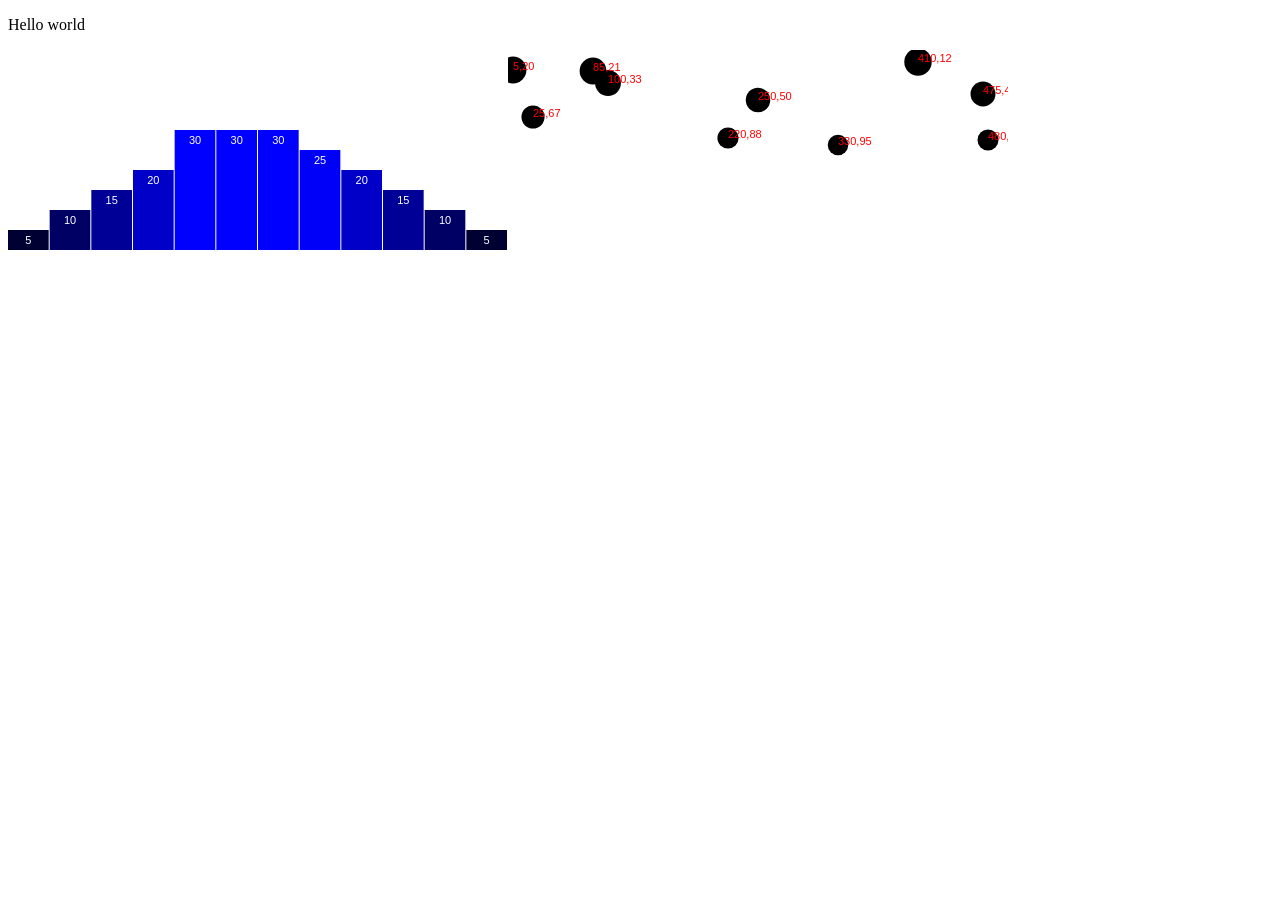
==== Infov/index.html @ c2297710 "begin scatter plot" ====
<!DOCTYPE html>
<html>
    <head>
        <script type="text/javascript" src="d3/d3.min.js"></script>
        <link href="style.css"  rel="stylesheet" type="text/css"/> 
    </head>
    <body>
        <script>
            d3.select("body")
                .append("p")
                .text("Hello world");
        
           /* d3.select("body")
                .append("svg")
                .attr("width",50)
                .attr("height",50)
                .append("circle")
                .attr("cx",25)
                .attr("cy",25)
                .attr("r",25)
                .style("fill","purple");*/
        
            var data = [5,10,15,20,30,30,30,25,20,15,10,5];
            
            var w = 500;
            var h = 200;
            var barPadding = 1;
            
            var svg = d3.select("body")
                            .append("svg")
                            .attr("height", h)
                            .attr("width", w);
            
            svg.selectAll("rect")
                .data(data)
                .enter()
                .append("rect")
                .attr({
                    x: function(d,i){ return i* (w / data.length);},
                    y: function(d){ return h - (d*4);},
                    width: w/ data.length - barPadding,
                    height: function(d){return d*4 ;},
                    fill: function(d){ return "rgb(0, 0, "+ (d * 10) + ")"}
                });
                
            svg.selectAll("text")
                .data(data)
                .enter()
                .append("text")
                .text(function(d){
                    return d;
                })
                .attr({
                    x: function(d,i) {
                      return i * (w / data.length) + (w/ data.length - barPadding) / 2;
                    },
                    y: function(d) {
                      return h - (d * 4) + 14;
                    }
                })
                .attr("font-family", "sans-serif")
                .attr("font-size", "11px")
                .attr("fill","white")
                .attr("text-anchor","middle");
            
            /*d3.select("body").selectAll("div")
                .data(data)
                .enter()
                .append("div")
                .attr("class", "bar")
                .style("height",function(d){
                    var barHeight = d*5;
                    return barHeight + "px";
                });
                
                
            var circleRadii = [40,20,10];
            
            var svgContainer = d3.select("body").append("svg")
                                                .attr("width",200)
                                                .attr("height",200);
                            
            var circles = svgContainer.selectAll("circle")
                                        .data(circleRadii)
                                        .enter()
                                        .append("circle");
                                    
            var circleAttributes = circles
                                    .attr("cx",50)
                                    .attr("cy",50)
                                    .attr("r", function(d){return d;})
                                    .style("fill",function(d){
                                        var returnColor;
                                        if (d===40)
                                            returnColor = "green";
                                        else if (d===20)
                                            returnColor = "blue";
                                        else
                                            returnColor = "red";
                                        return returnColor;
                                    });
            
            var spaceCircles = [30,70,110];
            
            var svgContainer2 = d3.select("body").append("svg")
                                                    .attr("width", 200)
                                                    .attr("height",200)
                                                    .style("border","1px solid black");
                                                    
            var circles2 = svgContainer2.selectAll("circle")
                                        .data(spaceCircles)
                                        .enter()
                                        .append("circle");
                                        
            var circleAttributes2 = circles2
                                        .attr("cx", function(d){return d;})
                                        .attr("cy", function(d){return d;})
                                        .attr("r", 20)
                                        .style("fill",function(d){
                                        var returnColor;
                                        if (d===30)
                                            returnColor = "green";
                                        else if (d===70)
                                            returnColor = "blue";
                                        else
                                            returnColor = "red";
                                        return returnColor;
                                    });
                                        
              var svgContainer3 = d3.select("body").append("svg")
                                                    .attr("width", 610)
                                                    .attr("height", 500);
                                            
              var rectangles = svgContainer3.selectAll("rect")
                                                .data(data)
                                                .enter()
                                                .append("rect");
                                                                    
              var rectangleAttributes = rectangles
                                        .attr("x", function(d,i){return (10+i*50);} )
                                        .attr("y", function(d){var l = 490-(d*15); return l;})
                                        .attr("width", 40)
                                        .attr("height", function(d){return d*15;})
                                        .style("fill","blue");
            
            var dataset;   
            
            d3.csv("data/meteo.csv", function(error, n){
                if (error) {  //If error is not null, something went wrong.
                     console.log(error);  //Log the error.
                } else {      //If no error, the file loaded correctly. Yay!
                     console.log(n);   //Log the data.
                
                dataset = n; //kopie van de data
                 //visualisatie functie
                 // laden laneten verdwijnen
                }
            }); */                                                                      
            
            var dataset = [
              [5,   20],
              [480, 90],
              [250, 50],
              [100, 33],
              [330, 95],
              [410, 12],
              [475, 44],
              [25,  67],
              [85,  21],
              [220, 88]  
            ];
            
            var svg2 = d3.select("body")
                            .append("svg")
                            .attr({
                                width: w,
                                height: h
                            });
                        
            svg2.selectAll("circle")
                .data(dataset)
                .enter()
                .append("circle")
                .attr({
                    cx: function(d){ return d[0];},
                    cy: function(d){ return d[1];},
                    r: function(d){ return Math.sqrt(h - d[1]);}
                });
            
            svg2.selectAll("text")
                .data(dataset)
                .enter()
                .append("text")
                .text( function(d){ return d[0] + "," + d[1];})
                .attr({
                    x: function(d){ return d[0];},
                    y: function(d){ return d[1];}
                })
                .attr("font-family", "sans-serif")
                .attr("font-size", "11px")
                .attr("fill", "red");
        </script>
    </body>
</html>
---- Infov/style.css ----
div.bar {
    display: inline-block;
    width: 20px;
    height: 75px;
    background-color: teal;
    margin-right: 2px;
}
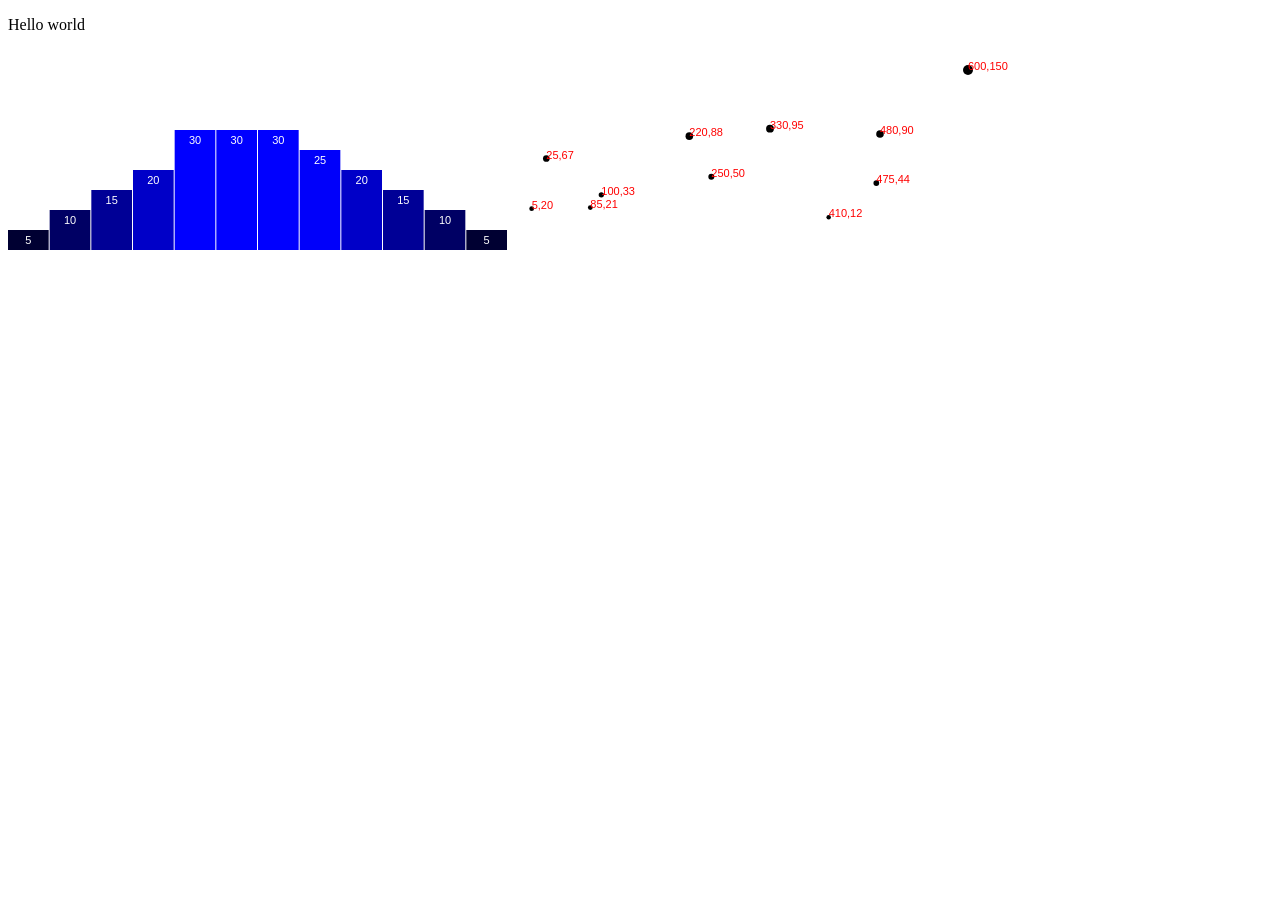
==== commit 4bbd091d: "Scale.linear()" ====
--- a/Infov/index.html
+++ b/Infov/index.html
@@ -167,9 +167,22 @@
               [475, 44],
               [25,  67],
               [85,  21],
-              [220, 88]  
+              [220, 88],
+              [600, 150]  
             ];
-            
+           
+            var padding = 20;
+            var xScale = d3.scale.linear()
+                                .domain([0,d3.max(dataset, function(d){ return d[0];})])
+                                .range([padding,w-padding *2]);
+            
+            var yScale = d3.scale.linear()
+                                .domain([0,d3.max(dataset, function(d){ return d[1];})])
+                                .range([h-padding,padding]);
+            var rScale = d3.scale.linear()
+                                .domain([0, d3.max(dataset, function(d){return d[1];})])
+                                .range([2,5]);
+                      
             var svg2 = d3.select("body")
                             .append("svg")
                             .attr({
@@ -182,9 +195,9 @@
                 .enter()
                 .append("circle")
                 .attr({
-                    cx: function(d){ return d[0];},
-                    cy: function(d){ return d[1];},
-                    r: function(d){ return Math.sqrt(h - d[1]);}
+                    cx: function(d){ return xScale(d[0]);},
+                    cy: function(d){ return yScale(d[1]);},
+                    r: function(d){ return rScale(d[1]);}
                 });
             
             svg2.selectAll("text")
@@ -193,12 +206,16 @@
                 .append("text")
                 .text( function(d){ return d[0] + "," + d[1];})
                 .attr({
-                    x: function(d){ return d[0];},
-                    y: function(d){ return d[1];}
+                    x: function(d){ return xScale(d[0]);},
+                    y: function(d){ return yScale(d[1]);}
                 })
                 .attr("font-family", "sans-serif")
                 .attr("font-size", "11px")
                 .attr("fill", "red");
+            
+            
+                
+            
         </script>
     </body>
 </html>
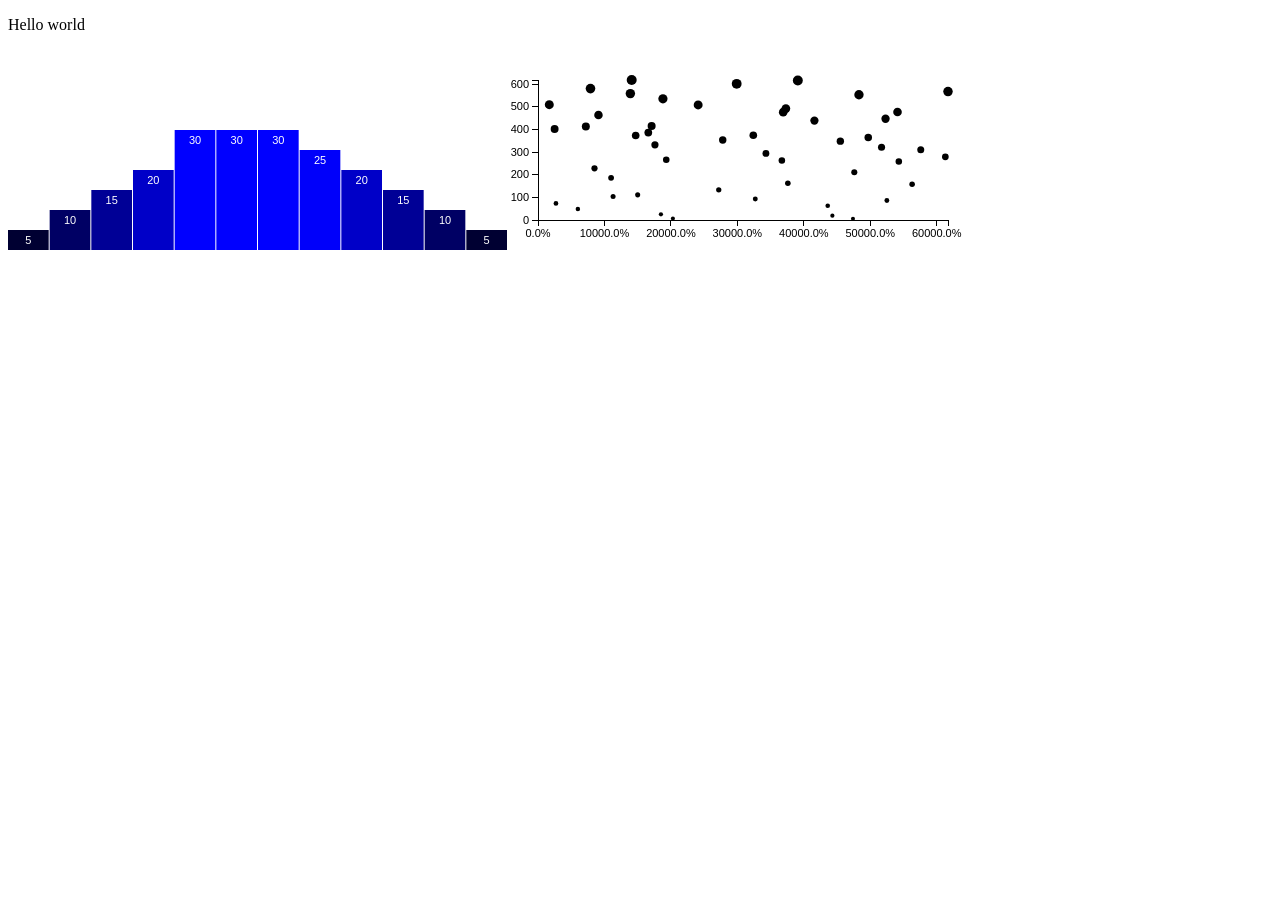
==== commit 910eba76: "with axis" ====
--- a/Infov/index.html
+++ b/Infov/index.html
@@ -157,7 +157,7 @@
                 }
             }); */                                                                      
             
-            var dataset = [
+            /*var dataset = [
               [5,   20],
               [480, 90],
               [250, 50],
@@ -169,9 +169,22 @@
               [85,  21],
               [220, 88],
               [600, 150]  
-            ];
+            ];*/
+            
+            //Dynamic, random dataset
+            var dataset = [];
+            var numDataPoints = 50;
+            var xRange = Math.random() * 1000;
+            var yRange = Math.random() * 1000;
+            for(var i = 0; i < numDataPoints; i++){
+                var newNumber1 = Math.floor(Math.random() * xRange);
+                var newNumber2 = Math.floor(Math.random() * yRange);
+                dataset.push([newNumber1, newNumber2]);
+            }
            
-            var padding = 20;
+            var padding = 30;
+            var formatAsPercentage = d3.format(".1%"); //strange format
+            //scales
             var xScale = d3.scale.linear()
                                 .domain([0,d3.max(dataset, function(d){ return d[0];})])
                                 .range([padding,w-padding *2]);
@@ -182,14 +195,26 @@
             var rScale = d3.scale.linear()
                                 .domain([0, d3.max(dataset, function(d){return d[1];})])
                                 .range([2,5]);
-                      
+            var xAxis = d3.svg.axis() //axis
+                                .scale(xScale)
+                                .orient("bottom")
+                                .tickFormat(formatAsPercentage) // percent format added
+                                .ticks(5);  //Set rough # of ticks
+            var yAxis = d3.svg.axis()
+                                .scale(yScale)
+                                .orient("left")
+                                .ticks(5);
+            
+                    
+            //svg          
             var svg2 = d3.select("body")
                             .append("svg")
                             .attr({
                                 width: w,
                                 height: h
                             });
-                        
+            
+            //create circles            
             svg2.selectAll("circle")
                 .data(dataset)
                 .enter()
@@ -200,6 +225,8 @@
                     r: function(d){ return rScale(d[1]);}
                 });
             
+            /*
+            //create labels
             svg2.selectAll("text")
                 .data(dataset)
                 .enter()
@@ -212,8 +239,18 @@
                 .attr("font-family", "sans-serif")
                 .attr("font-size", "11px")
                 .attr("fill", "red");
-            
-            
+            */
+            
+            //add axis
+            svg2.append("g")
+                .attr("class","axis")
+                .attr("transform","translate(0," + (h-padding) + ")")
+                .call(xAxis);
+           
+            svg2.append("g")
+                .attr("class","axis")
+                .attr("transform","translate(" + padding + ",0)")
+                .call(yAxis);
                 
             
         </script>
--- a/Infov/style.css
+++ b/Infov/style.css
@@ -1,7 +1,21 @@
-div.bar {
-    display: inline-block;
-    width: 20px;
-    height: 75px;
-    background-color: teal;
-    margin-right: 2px;
+/* rectangles*/
+div.bar {
+    display: inline-block;
+    width: 20px;
+    height: 75px;
+    background-color: teal;
+    margin-right: 2px;
+}
+
+/* axis*/
+.axis path,
+.axis line {
+    fill: none;
+    stroke: black;
+    shape-rendering: crispEdges;
+}
+
+.axis text {
+    font-family: sans-serif;
+    font-size: 11px;
 }
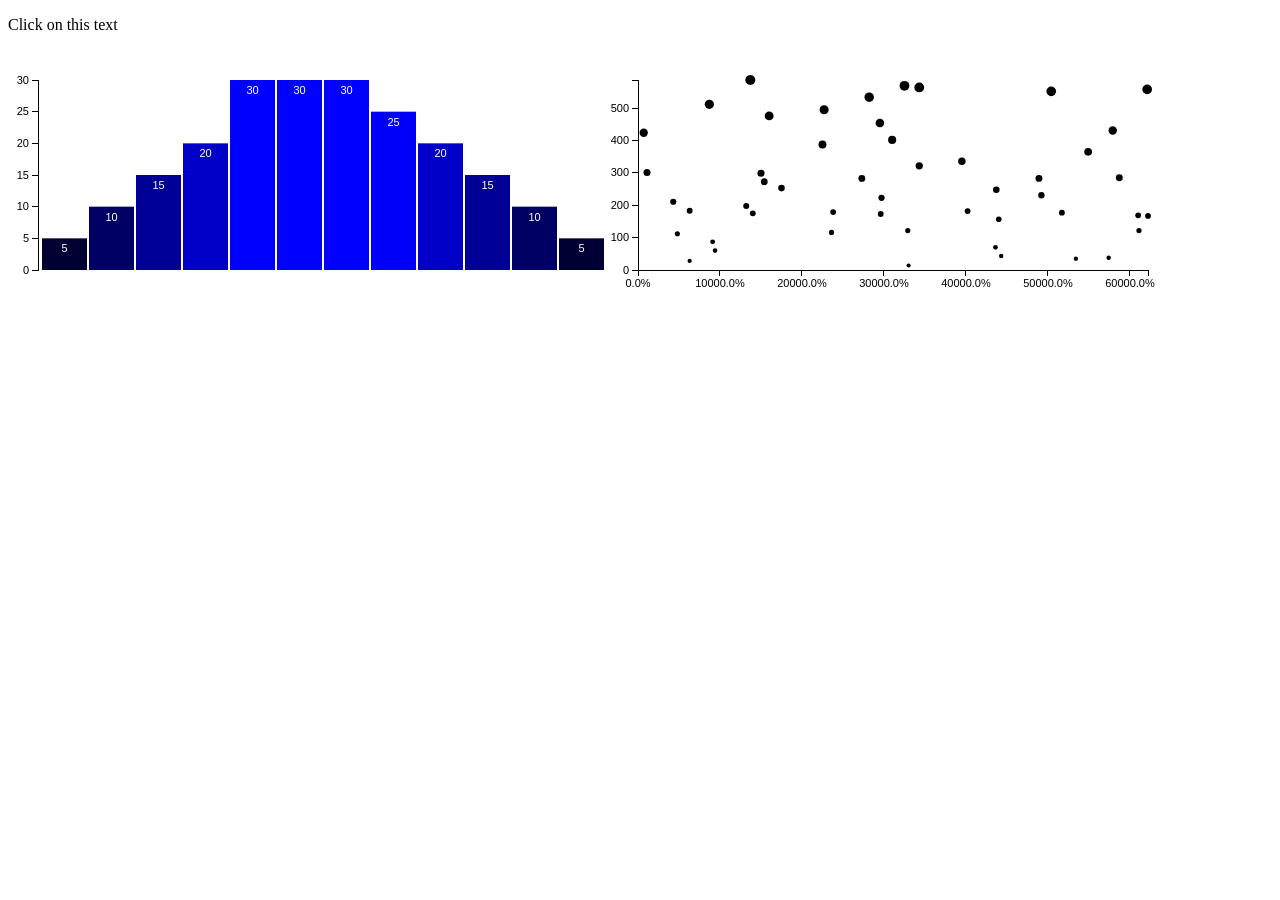
==== commit 8b093ba9: "Interactivgit add Infov" ====
--- a/Infov/index.html
+++ b/Infov/index.html
@@ -5,11 +5,17 @@
         <link href="style.css"  rel="stylesheet" type="text/css"/> 
     </head>
     <body>
+        <p> Click on this text</p>
         <script>
-            d3.select("body")
-                .append("p")
-                .text("Hello world");
+            ///////////////////////////
+            ////add text
+            //d3.select("body")
+            //    .append("p")
+            //    .text("Hello world");
         
+        
+        ///////////////////////////
+        //add circle svg
            /* d3.select("body")
                 .append("svg")
                 .attr("width",50)
@@ -20,11 +26,31 @@
                 .attr("r",25)
                 .style("fill","purple");*/
         
+        
+        //////////////////////////
+        // barchart
             var data = [5,10,15,20,30,30,30,25,20,15,10,5];
             
-            var w = 500;
-            var h = 200;
+            var w = 600;
+            var h = 250;
             var barPadding = 1;
+            var padding = 30;
+            
+            //scale x and y axis
+            var xScale = d3.scale.ordinal()
+                            .domain(d3.range(data.length))
+                            .rangeRoundBands([0,w-padding], 0.05);
+            var yScale = d3.scale.linear()
+                                .domain([0,d3.max(data, function(d){ return d;})])
+                                .range([h-padding,padding]);
+            
+            //set up y axis
+            var yAxis = d3.svg.axis()
+                                .scale(yScale)
+                                .orient("left")
+                                .ticks(5);
+            
+            
             
             var svg = d3.select("body")
                             .append("svg")
@@ -36,11 +62,11 @@
                 .enter()
                 .append("rect")
                 .attr({
-                    x: function(d,i){ return i* (w / data.length);},
-                    y: function(d){ return h - (d*4);},
-                    width: w/ data.length - barPadding,
-                    height: function(d){return d*4 ;},
-                    fill: function(d){ return "rgb(0, 0, "+ (d * 10) + ")"}
+                    x:      function(d,i){ return xScale(i)+padding;},
+                    y:      function(d){ return yScale(d)},
+                    width:  xScale.rangeBand(),
+                    height: function(d){return h-yScale(d)-padding ;},
+                    fill:   function(d){ return "rgb(0, 0, "+ (d * 10) + ")"}
                 });
                 
             svg.selectAll("text")
@@ -52,10 +78,10 @@
                 })
                 .attr({
                     x: function(d,i) {
-                      return i * (w / data.length) + (w/ data.length - barPadding) / 2;
+                      return xScale(i) + padding + (xScale.rangeBand()/2);
                     },
                     y: function(d) {
-                      return h - (d * 4) + 14;
+                      return (yScale(d)+14);
                     }
                 })
                 .attr("font-family", "sans-serif")
@@ -63,6 +89,77 @@
                 .attr("fill","white")
                 .attr("text-anchor","middle");
             
+            //y axis
+            svg.append("g")
+                .attr("class","axis")
+                .attr("transform","translate(" + padding + ",0)")
+                .call(yAxis);
+            
+          ///////////////////////////////  
+            //clickevent
+            d3.select("p")
+                .on("click", function(){
+                    //iets
+                    //new values for dataset
+                    svg.selectAll("rect")
+                        .data([])
+                        .exit();
+                    //var data = [8,9,10,13,24,26,13,9,9,10,21,29];
+                    
+                    //random values for dataset
+                    var numValues = data.length;
+                    data = [];
+                    for(var i = 0; i < numValues; i++){
+                        var newNumber = Math.floor(Math.random() * 30);
+                        data.push(newNumber);
+                    }                    
+                                        
+                    var yScale = d3.scale.linear()
+                                    .domain([0,d3.max(data, function(d){ return d;})])
+                                    .range([h-padding,padding]);
+                    var xScale = d3.scale.ordinal()
+                                    .domain(d3.range(data.length))
+                                   .rangeRoundBands([0,w-padding], 0.05);
+            
+                    //update all rects
+                    svg.selectAll("rect")
+                        .data(data)
+                        .transition()
+                        .delay(function(d,i){
+                            return i / data.length * 1000;
+                        })                // .delay(1000) //delays the proces with 1 second
+                        .duration(4000)
+                        .ease("linear") // "bounce" "circle" "elastic"
+                        .attr({
+                           
+                            y:      function(d){ return yScale(d);},
+                            
+                            height: function(d){return h-yScale(d)-padding ;},
+                            fill:   function(d){ return "rgb(0,0,"+ (d * 10) + ")";}
+                        });
+                        
+                    svg.selectAll("text")
+                            .data(data)
+                            .transition()
+                            .delay(function(d,i){
+                                return i / data.length*  1000;
+                            })
+                            .duration(4000)
+                            .ease("linear")
+                            .text(function(d) {
+                                    return d;
+                            })
+                            .attr("x", function(d, i) {
+                                return padding + xScale(i) + xScale.rangeBand()/2;
+                            })
+                            .attr("y", function(d) {
+                                return yScale(d) + 14;
+                            });
+                });
+            
+          ///////////////////////////
+          
+            //barchart with div
             /*d3.select("body").selectAll("div")
                 .data(data)
                 .enter()
@@ -155,8 +252,18 @@
                  //visualisatie functie
                  // laden laneten verdwijnen
                 }
-            }); */                                                                      
-            
+               
+            }); 
+            
+            var xScale = d3.scale.ordinal()
+                            .domain(d3.range(12))
+                            .rangeRoundBands([0,w], 0.05);         // ["January, February, March, April, May, June, July,August, September, November, December"])
+                            
+            */    
+            
+                                                                              
+          ////////////////////////////////////
+          //scatterplot  
             /*var dataset = [
               [5,   20],
               [480, 90],
@@ -182,7 +289,6 @@
                 dataset.push([newNumber1, newNumber2]);
             }
            
-            var padding = 30;
             var formatAsPercentage = d3.format(".1%"); //strange format
             //scales
             var xScale = d3.scale.linear()
@@ -251,6 +357,59 @@
                 .attr("class","axis")
                 .attr("transform","translate(" + padding + ",0)")
                 .call(yAxis);
+          
+          
+          
+          ///////////////////////
+          //old barchart  
+            /*
+            var data = [5,10,15,20,30,30,30,25,20,15,10,5];
+            
+            var w = 600;
+            var h = 250;
+            var barPadding = 1;
+            var padding = 30;
+            
+           var xScale = d3.scale.ordinal()
+                            .domain(d3.range(data.length))
+                            .rangeRoundBands([0,w], 0.05);
+            
+            var svg = d3.select("body")
+                            .append("svg")
+                            .attr("height", h)
+                            .attr("width", w);
+            
+            svg.selectAll("rect")
+                .data(data)
+                .enter()
+                .append("rect")
+                .attr({
+                    x: function(d,i){ return i* (w / data.length);},
+                    y: function(d){ return h - (d*4);},
+                    width: w/ data.length - barPadding,
+                    height: function(d){return d*4 ;},
+                    fill: function(d){ return "rgb(0, 0, "+ (d * 10) + ")"}
+                });
+                
+            svg.selectAll("text")
+                .data(data)
+                .enter()
+                .append("text")
+                .text(function(d){
+                    return d;
+                })
+                .attr({
+                    x: function(d,i) {
+                      return i * (w / data.length) + (w/ data.length - barPadding) / 2;
+                    },
+                    y: function(d) {
+                      return h - (d * 4) + 14;
+                    }
+                })
+                .attr("font-family", "sans-serif")
+                .attr("font-size", "11px")
+                .attr("fill","white")
+                .attr("text-anchor","middle");*/
                 
             
         </script>
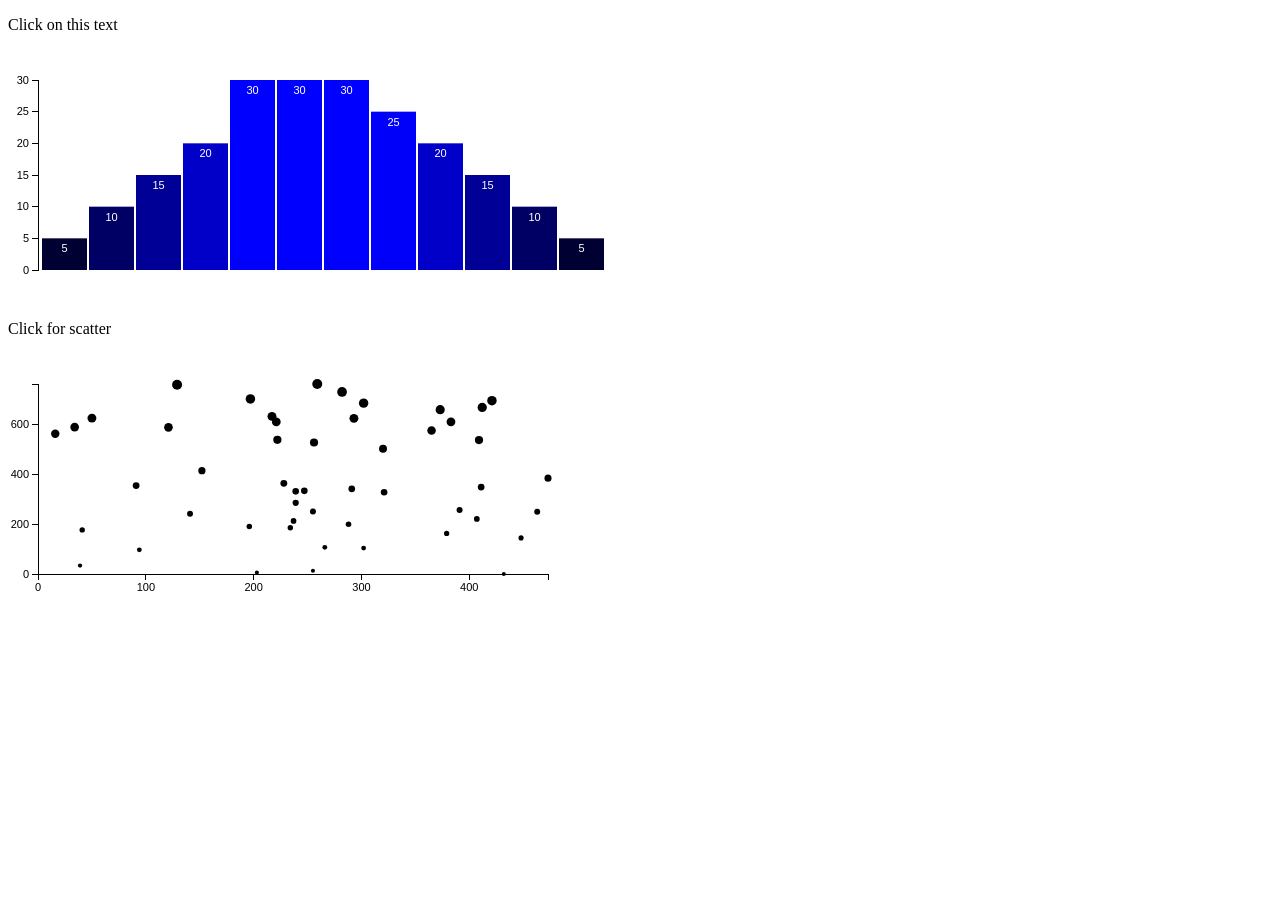
==== commit 317c74c4: "the scatterplot interacts" ====
--- a/Infov/index.html
+++ b/Infov/index.html
@@ -35,6 +35,7 @@
             var h = 250;
             var barPadding = 1;
             var padding = 30;
+            var maxValue = 30;
             
             //scale x and y axis
             var xScale = d3.scale.ordinal()
@@ -110,12 +111,11 @@
                     var numValues = data.length;
                     data = [];
                     for(var i = 0; i < numValues; i++){
-                        var newNumber = Math.floor(Math.random() * 30);
+                        var newNumber = Math.floor(Math.random() * maxValue);
                         data.push(newNumber);
                     }                    
                                         
-                    var yScale = d3.scale.linear()
-                                    .domain([0,d3.max(data, function(d){ return d;})])
+                    yScale.domain([0,d3.max(data, function(d){ return d;})])
                                     .range([h-padding,padding]);
                     var xScale = d3.scale.ordinal()
                                     .domain(d3.range(data.length))
@@ -277,7 +277,13 @@
               [220, 88],
               [600, 150]  
             ];*/
-            
+            </script>
+            <p class="scatter">Click for scatter</p> 
+            <script>
+            //////////////////////////////////
+            //SCATTERPLOT
+            
+            var newR = 3;
             //Dynamic, random dataset
             var dataset = [];
             var numDataPoints = 50;
@@ -304,7 +310,7 @@
             var xAxis = d3.svg.axis() //axis
                                 .scale(xScale)
                                 .orient("bottom")
-                                .tickFormat(formatAsPercentage) // percent format added
+                                        // .tickFormat(formatAsPercentage) // percent format added
                                 .ticks(5);  //Set rough # of ticks
             var yAxis = d3.svg.axis()
                                 .scale(yScale)
@@ -358,7 +364,64 @@
                 .attr("transform","translate(" + padding + ",0)")
                 .call(yAxis);
           
-          
+              ///////////////////////////////  
+            //clickevent
+            d3.select("p.scatter")
+                .on("click", function(){
+                    //new values for dataset
+                    //svg.selectAll("circle")
+                     //   .data([])
+                      //  .exit();
+                    
+                    
+                    //random values for dataset
+                    var dataset = [];
+                    var numDataPoints = 50;
+                    var xRange = Math.random() * 1000;
+                    var yRange = Math.random() * 1000;
+                    for(var i = 0; i < numDataPoints; i++){
+                        var newNumber1 = Math.floor(Math.random() * xRange);
+                        var newNumber2 = Math.floor(Math.random() * yRange);
+                        dataset.push([newNumber1, newNumber2]);
+                    }
+                    // update scale
+                    xScale.domain([0,d3.max(dataset, function(d){ return d[0];})])
+                                .range([padding,w-padding *2]);
+            
+                    yScale.domain([0,d3.max(dataset, function(d){ return d[1];})])
+                                .range([h-padding,padding]);
+                    //update all rects
+                    svg2.selectAll("circle")
+                         .data(dataset)
+                         .transition()
+                         .delay(function(d,i){
+                             return i / dataset.length * 1000;
+                         })
+                         .duration(5000)
+                         .ease("elastic")
+                         .attr({
+                            cx: function(d){ return xScale(d[0]);},
+                            cy: function(d){ return yScale(d[1]);},
+                            r: newR});
+                     
+                     xAxis.scale(xScale);
+                     yAxis.scale(yScale);
+                     
+                     svg2.selectAll("g")
+                        .remove();
+                     
+                     svg2.append("g")
+                            .attr("class","axis")
+                            .attr("transform","translate(0," + (h-padding) + ")")
+                            .call(xAxis);
+           
+                    svg2.append("g")
+                            .attr("class","axis")
+                            .attr("transform","translate(" + padding + ",0)")
+                            .call(yAxis);
+                });
+            
+                   
           
           ///////////////////////
           //old barchart  
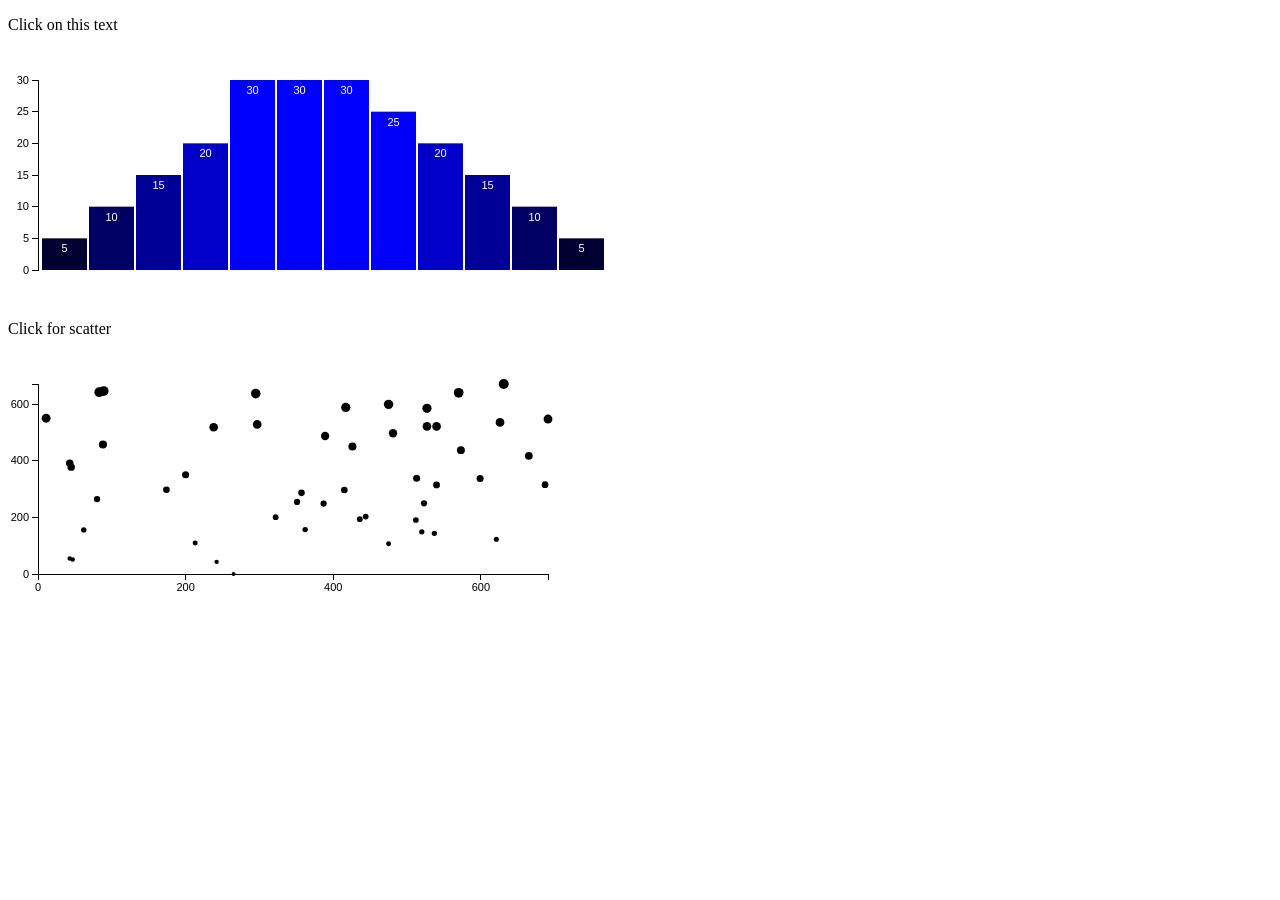
==== commit 2404243d: "more transitions" ====
--- a/Infov/index.html
+++ b/Infov/index.html
@@ -355,12 +355,12 @@
             
             //add axis
             svg2.append("g")
-                .attr("class","axis")
+                .attr("class","x axis")
                 .attr("transform","translate(0," + (h-padding) + ")")
                 .call(xAxis);
            
             svg2.append("g")
-                .attr("class","axis")
+                .attr("class","y axis")
                 .attr("transform","translate(" + padding + ",0)")
                 .call(yAxis);
           
@@ -398,26 +398,39 @@
                              return i / dataset.length * 1000;
                          })
                          .duration(5000)
+                         .each("start", function(){ //<--- executes at the start of transition
+                             d3.select(this)
+                             //.transition() //blocks the process (overrides)
+                             //.duration(500) // but not in jQuery
+                                .attr({
+                                    fill: "magenta",
+                                    r: 5
+                                })
+                         })
                          .ease("elastic")
                          .attr({
                             cx: function(d){ return xScale(d[0]);},
                             cy: function(d){ return yScale(d[1]);},
-                            r: newR});
+                            r: newR})
+                         .each("end", function(){ // <--- end
+                            d3.select(this)
+                                //.transition() // Here we can use it
+                                //.duration(2000)
+                                .attr({
+                                    fill: "black",
+                                    r: newR
+                                })
+                         });
                      
-                     xAxis.scale(xScale);
-                     yAxis.scale(yScale);
-                     
-                     svg2.selectAll("g")
-                        .remove();
-                     
-                     svg2.append("g")
-                            .attr("class","axis")
-                            .attr("transform","translate(0," + (h-padding) + ")")
+                                         
+                     svg2.select(".x.axis")
+                            .transition()
+                            .duration(1000)
                             .call(xAxis);
            
-                    svg2.append("g")
-                            .attr("class","axis")
-                            .attr("transform","translate(" + padding + ",0)")
+                    svg2.select(".y.axis")
+                            .transition()
+                            .duration(1000)
                             .call(yAxis);
                 });
             
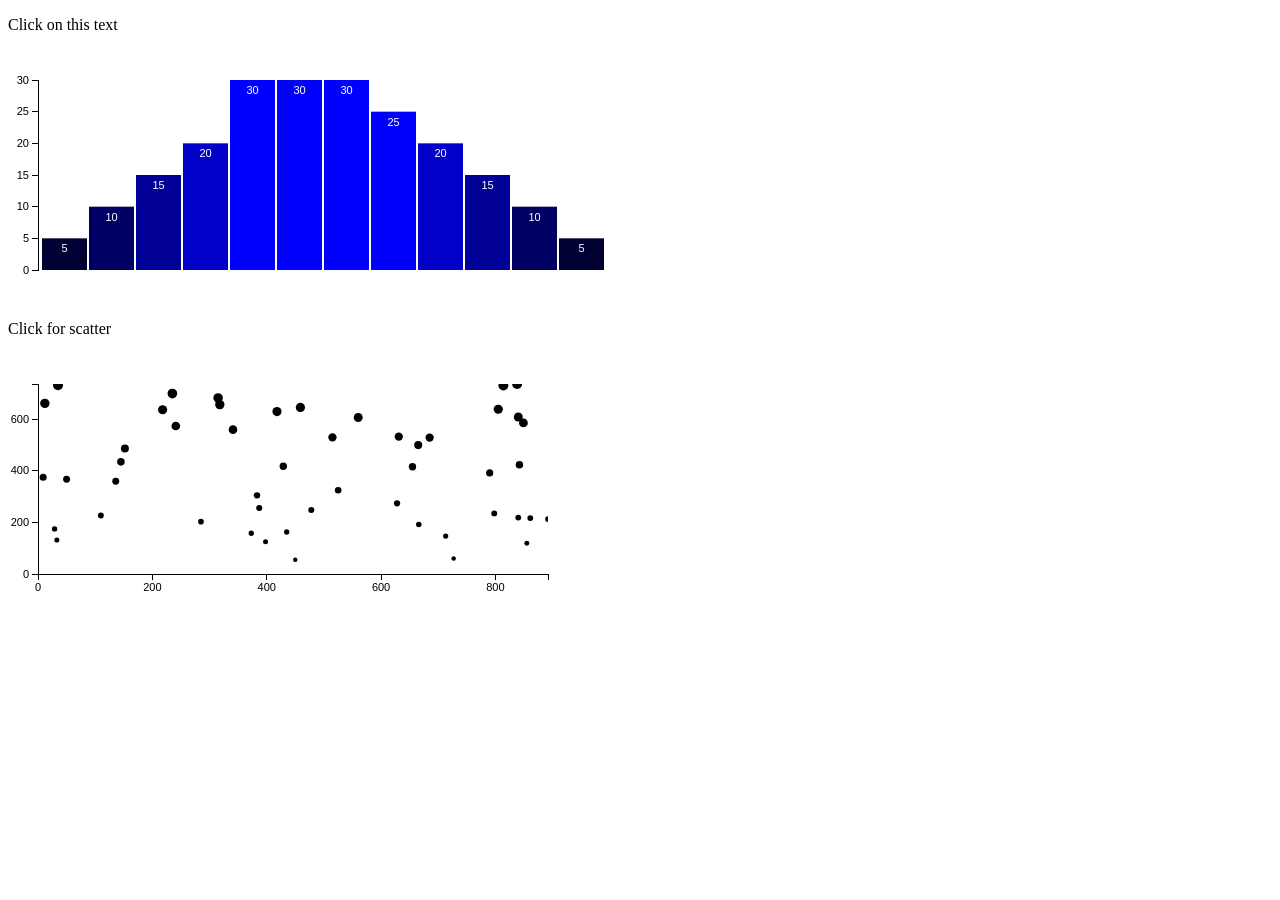
==== commit b1be2d1e: "new changes" ====
--- a/Infov/index.html
+++ b/Infov/index.html
@@ -244,7 +244,7 @@
             
             d3.csv("data/meteo.csv", function(error, n){
                 if (error) {  //If error is not null, something went wrong.
-                     console.log(error);  //Log the error.
+                     alert("werkt niet");  //Log the error.
                 } else {      //If no error, the file loaded correctly. Yay!
                      console.log(n);   //Log the data.
                 
@@ -325,7 +325,20 @@
                                 width: w,
                                 height: h
                             });
-            
+                            
+            //COntaining visual elements with clipping paths
+            
+          //Define clipping path
+          svg2.append("clipPath")
+                .attr("id", "chart-area")
+                .append("rect")
+                .attr({
+                    x: padding,
+                    y: padding,
+                    width: w-padding *3,
+                    height: h - padding * 2
+                    });
+           /* 
             //create circles            
             svg2.selectAll("circle")
                 .data(dataset)
@@ -335,7 +348,9 @@
                     cx: function(d){ return xScale(d[0]);},
                     cy: function(d){ return yScale(d[1]);},
                     r: function(d){ return rScale(d[1]);}
-                });
+                });*/
+                
+                
             
             /*
             //create labels
@@ -352,6 +367,19 @@
                 .attr("font-size", "11px")
                 .attr("fill", "red");
             */
+            
+            svg2.append("g")
+                .attr("id", "circles")
+                .attr("clip-path", "url(#chart-area)") //reference to clipPath
+                .selectAll("circle")
+                .data(dataset)
+                .enter()
+                .append("circle")
+                .attr({
+                    cx: function(d){ return xScale(d[0]);},
+                    cy: function(d){ return yScale(d[1]);},
+                    r: function(d){ return rScale(d[1]);}
+                });
             
             //add axis
             svg2.append("g")
@@ -433,9 +461,11 @@
                             .duration(1000)
                             .call(yAxis);
                 });
-            
-                   
-          
+           
+            
+           
+                         
+         
           ///////////////////////
           //old barchart  
             /*
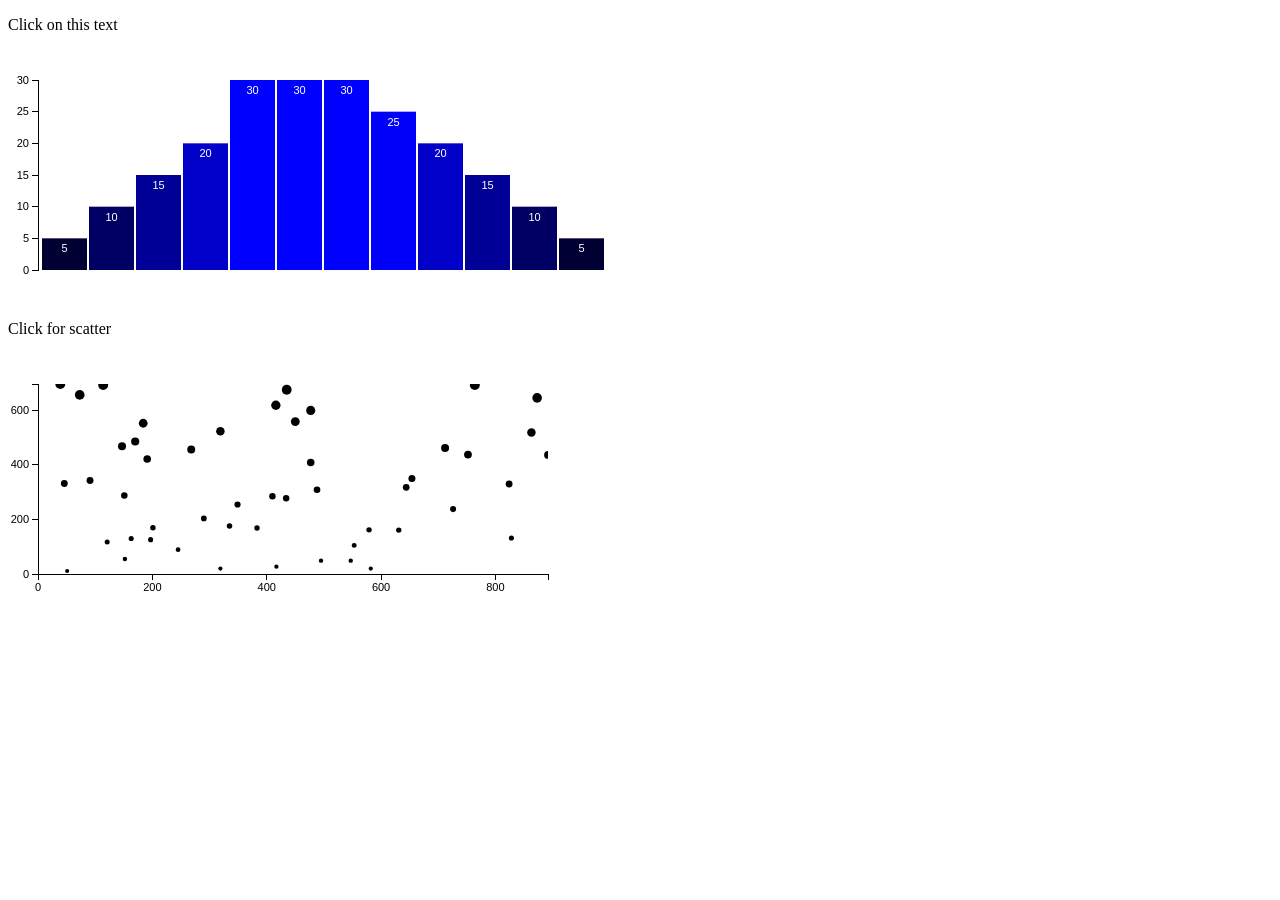
==== commit b696e2aa: "Hoover" ====
--- a/Infov/index.html
+++ b/Infov/index.html
@@ -68,6 +68,17 @@
                     width:  xScale.rangeBand(),
                     height: function(d){return h-yScale(d)-padding ;},
                     fill:   function(d){ return "rgb(0, 0, "+ (d * 10) + ")"}
+                })
+                .on( "click", function(d){ sortBars();})
+                .on("mouseover", function(d){
+                    d3.select(this)
+                        .attr("fill", "orange");
+                })
+                .on("mouseout", function(d){
+                        d3.select(this)
+                            .transition()
+                            .duration(250)
+                            .attr("fill", "rgb(0,0,"+ (d*10) + ")");    
                 });
                 
             svg.selectAll("text")
@@ -102,9 +113,9 @@
                 .on("click", function(){
                     //iets
                     //new values for dataset
-                    svg.selectAll("rect")
-                        .data([])
-                        .exit();
+                   // svg.selectAll("rect")
+                   //     .data([])
+                   //     .exit();
                     //var data = [8,9,10,13,24,26,13,9,9,10,21,29];
                     
                     //random values for dataset
@@ -121,7 +132,6 @@
                                     .domain(d3.range(data.length))
                                    .rangeRoundBands([0,w-padding], 0.05);
             
-                    //update all rects
                     svg.selectAll("rect")
                         .data(data)
                         .transition()
@@ -155,7 +165,62 @@
                             .attr("y", function(d) {
                                 return yScale(d) + 14;
                             });
+                    /*
+                    //Select...
+                    var bars = svg.selectAll("rect")
+                                    .data(data);
+                    
+                    //Enter..
+                    bars.enter()
+                        .append("rect")
+                        .attr({
+                            x:      w,
+                            y:      function(d){ return yScale(d);},
+                            width:  xScale.rangeBand(),
+                            height: function(d){return h-yScale(d)-padding ;},
+                            fill:   function(d){ return "rgb(0,0,"+ (d * 10) + ")";}
+                        });
+                    
+                    //Update...
+                    bars.transition()
+                        .delay(function(d,i){
+                            return i / data.length * 1000;
+                        })                // .delay(1000) //delays the proces with 1 second
+                        .duration(4000)
+                        .ease("linear") // "bounce" "circle" "elastic"
+                        .attr({
+                            x:      function(d, i){ return xScale(i)+padding;},
+                            y:      function(d){ return yScale(d);},
+                            width:  xScale.rangeBand(),
+                            height: function(d){return h-yScale(d)-padding ;}
+                            
+                        });*/
+                   /* 
+                    //Remove one value from dataset
+                    dataset.shift();
+                    
+                    //Exit…
+                        bars.exit()
+                            .transition()
+                            .duration(500)
+                            .attr("x", w)
+                            .remove();*/
+                    
+                        
+                    
                 });
+                
+                //function to sort the rectangles
+                var sortBars = function(){
+                    svg.selectAll("rect")
+                        .sort(function(a,b){
+                            return d3.ascending(a,b);
+                        })
+                        .transition()
+                        .duration(1000)
+                        .attr("x", function(d,i){ return xScale(i);});
+                };
+                    
             
           ///////////////////////////
           
--- a/Infov/style.css
+++ b/Infov/style.css
@@ -18,4 +18,25 @@
 .axis text {
     font-family: sans-serif;
     font-size: 11px;
+}
+
+/* rectangle hover*/
+rect {
+    -moz-transition: all 0.3s;
+    -o-transition: all 0.3s;
+    -webkit-transition: all 0.3s;
+    transition: all 0.3s;
+}
+
+rect:hover {
+    fill: orange;
+}
+
+/* mouse events on some elements (such as our value labels) to be ignored */
+svg text {
+    pointer-events: none;
+}
+
+circle:hover {
+    fill: chartreuse;
 }
